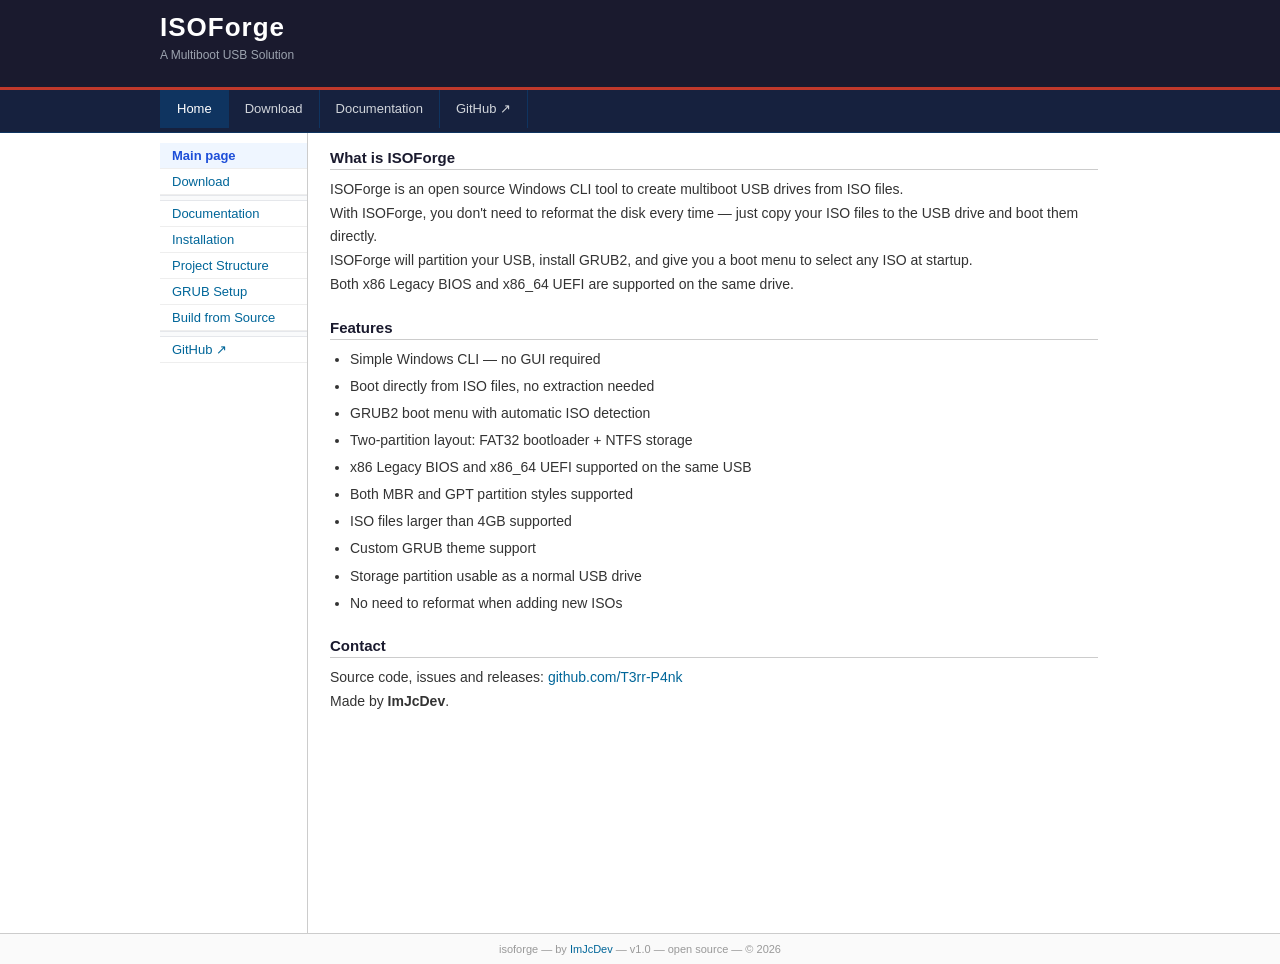
==== docs/index.html @ bc29c533 "Website" ====
<!doctype html>
<html lang="en">
  <head>
    <meta charset="UTF-8" />
    <meta name="viewport" content="width=device-width, initial-scale=1.0" />
    <title>ISOForge</title>
    <link rel="stylesheet" href="style.css" />
  </head>
  <body>
    <div id="banner">
      <div id="banner-inner">
        <div>
          <h1>ISOForge</h1>
          <p>A Multiboot USB Solution</p>
        </div>
      </div>
    </div>

    <div id="topnav">
      <ul>
        <li><a href="#" data-page="home" class="active">Home</a></li>
        <li><a href="#" data-page="download">Download</a></li>
        <li><a href="#" data-page="docs">Documentation</a></li>
        <li>
          <a href="https://github.com/T3rr8us-P4nk/ISOForge" target="_blank"
            >GitHub ↗</a
          >
        </li>
      </ul>
    </div>

    <div id="layout">
      <div id="sidebar">
        <a href="#" data-page="home" class="active">Main page</a>
        <a href="#" data-page="download">Download</a>
        <div class="sidebar-sep"></div>
        <a href="#" data-page="docs">Documentation</a>
        <a href="#" data-page="docs-install">Installation</a>
        <a href="#" data-page="docs-structure">Project Structure</a>
        <a href="#" data-page="docs-grub">GRUB Setup</a>
        <a href="#" data-page="docs-build">Build from Source</a>
        <div class="sidebar-sep"></div>
        <a href="https://github.com/T3rr8us-P4nk/ISOForge" target="_blank"
          >GitHub ↗</a
        >
      </div>

      <div id="content">
        <div class="page active" id="page-home">
          <h2>What is ISOForge</h2>
          <p>
            ISOForge is an open source Windows CLI tool to create multiboot USB
            drives from ISO files.<br />
            With ISOForge, you don't need to reformat the disk every time — just
            copy your ISO files to the USB drive and boot them directly.<br />
            ISOForge will partition your USB, install GRUB2, and give you a boot
            menu to select any ISO at startup.<br />
            Both x86 Legacy BIOS and x86_64 UEFI are supported on the same
            drive.
          </p>

          <h2>Features</h2>
          <ul>
            <li>Simple Windows CLI — no GUI required</li>
            <li>Boot directly from ISO files, no extraction needed</li>
            <li>GRUB2 boot menu with automatic ISO detection</li>
            <li>Two-partition layout: FAT32 bootloader + NTFS storage</li>
            <li>x86 Legacy BIOS and x86_64 UEFI supported on the same USB</li>
            <li>Both MBR and GPT partition styles supported</li>
            <li>ISO files larger than 4GB supported</li>
            <li>Custom GRUB theme support</li>
            <li>Storage partition usable as a normal USB drive</li>
            <li>No need to reformat when adding new ISOs</li>
          </ul>

          <h2>Contact</h2>
          <p>
            Source code, issues and releases:
            <a href="https://github.com/T3rr8us-P4nk/ISOForge" target="_blank"
              >github.com/T3rr-P4nk</a
            ><br />
            Made by <strong>ImJcDev</strong>.
          </p>
        </div>

        <div class="page" id="page-download">
          <h2>Download</h2>
          <p>
            Download the latest release of ISOForge below. Windows only. Run as
            Administrator.
          </p>

          <table
            style="
              border-collapse: collapse;
              font-size: 13px;
              margin-bottom: 14px;
            "
          >
            <tr>
              <th
                style="
                  background: #1a1a2e;
                  color: #fff;
                  padding: 6px 14px;
                  border: 1px solid #374151;
                  text-align: left;
                "
              >
                Version
              </th>
              <th
                style="
                  background: #1a1a2e;
                  color: #fff;
                  padding: 6px 14px;
                  border: 1px solid #374151;
                  text-align: left;
                "
              >
                Platform
              </th>
              <th
                style="
                  background: #1a1a2e;
                  color: #fff;
                  padding: 6px 14px;
                  border: 1px solid #374151;
                  text-align: left;
                "
              >
                Link
              </th>
            </tr>
            <tr>
              <td style="padding: 6px 14px; border: 1px solid #e5e7eb">v1.0</td>
              <td style="padding: 6px 14px; border: 1px solid #e5e7eb">
                Windows x64
              </td>
              <td style="padding: 6px 14px; border: 1px solid #e5e7eb">
                <a href="https://github.com/T3rr8us-P4nk/" target="_blank"
                  >GitHub Releases ↗</a
                >
              </td>
            </tr>
          </table>

          <div class="note">
            <strong>Note:</strong> Always run <code>ISOForge.exe</code> as
            Administrator. It writes directly to disk and requires elevated
            privileges.
          </div>

          <h2>Requirements</h2>
          <ul>
            <li>Windows 10 / 11 (x64)</li>
            <li>A USB drive (8GB or larger recommended)</li>
            <li>Administrator privileges</li>
          </ul>
        </div>

        <div class="page" id="page-docs">
          <h2>Documentation</h2>
          <ul>
            <li>
              <a href="#" data-page="docs-install">Installation</a> —
              step-by-step setup guide
            </li>
            <li>
              <a href="#" data-page="docs-structure">Project Structure</a> —
              folder structure and partition layout
            </li>
            <li>
              <a href="#" data-page="docs-grub">GRUB Setup</a> — how the
              bootloader works, grub.cfg reference, generate core.img, and
              bootx64.efi
            </li>
            <li>
              <a href="#" data-page="docs-build">Build from Source</a> — test
              and package the exe
            </li>
          </ul>

          <h2>Project Info</h2>
          <table style="border-collapse: collapse; font-size: 13px">
            <tr>
              <td
                style="padding: 4px 12px 4px 0; font-weight: bold; color: #555"
              >
                Tool
              </td>
              <td style="padding: 4px 0">ISOForge Bootloader</td>
            </tr>
            <tr>
              <td
                style="padding: 4px 12px 4px 0; font-weight: bold; color: #555"
              >
                Developer
              </td>
              <td style="padding: 4px 0">ImJcDev</td>
            </tr>
            <tr>
              <td
                style="padding: 4px 12px 4px 0; font-weight: bold; color: #555"
              >
                Version
              </td>
              <td style="padding: 4px 0">1.0</td>
            </tr>
            <tr>
              <td
                style="padding: 4px 12px 4px 0; font-weight: bold; color: #555"
              >
                Platform
              </td>
              <td style="padding: 4px 0">Windows (CLI)</td>
            </tr>
            <tr>
              <td
                style="padding: 4px 12px 4px 0; font-weight: bold; color: #555"
              >
                Bootloader
              </td>
              <td style="padding: 4px 0">GRUB2</td>
            </tr>
            <tr>
              <td
                style="padding: 4px 12px 4px 0; font-weight: bold; color: #555"
              >
                Source
              </td>
              <td style="padding: 4px 0">
                <a
                  href="https://github.com/T3rr8us-P4nk/ISOForge"
                  target="_blank"
                  >github.com/T3rr8us-P4nk</a
                >
              </td>
            </tr>
          </table>
        </div>

        <div class="page" id="page-docs-install">
          <h2>Installation</h2>
          <p>Follow these steps to set up ISOForge on your USB drive.</p>

          <ol class="steps">
            <li>
              <strong>Step 1</strong> — Open <code>ISOForge.exe</code> as
              Administrator.
            </li>
            <li>
              <strong>Step 2</strong> — Select option <code>1</code> and press
              Enter.
            </li>
            <li>
              <strong>Step 3</strong> — Enter the
              <strong>Disk number</strong> of your USB drive, then enter
              <code>Y</code> to confirm and continue.
            </li>
            <li>
              <strong>Step 4</strong> — Enter the
              <strong>drive letter</strong> assigned to the 1st partition of the
              USB — the partition labeled <strong>ISOFORGE</strong>.
            </li>
            <li>
              <strong>Step 5</strong> — Open the 2nd partition of the USB — the
              partition labeled <strong>STORAGE</strong>.
            </li>
            <li>
              <strong>Step 6</strong> — Create a folder for your ISO files (e.g.
              <code>ISOs\</code>) to keep things organized, then copy your ISO
              files into it.
            </li>
          </ol>

          <div class="note">
            <strong>Important:</strong> Do not edit or delete the
            <code>boot\</code> and <code>EFI\</code> folder on the ISOFORGE
            partition. It contains the GRUB2 bootloader files required to boot.
          </div>

          <h3>After Setup</h3>
          <p>
            Your USB is ready. Plug it into any computer, boot from USB, and
            ISOForge will show a GRUB2 menu listing all detected ISO files.
          </p>
        </div>

        <div class="page" id="page-docs-structure">
          <h2>Project Structure</h2>

          <pre class="tree">
ISOForge Bootloader/
  ├── main.py
  ├── dd.exe
  ├── EFI/
  │    └── BOOT/
  │         └── bootx64.efi
  └── boot/
       └── grub/
            ├── grub.cfg
            ├── themes/
            │    └── isoforge/
            │         ├── theme.txt
            │         └── background.png
            ├── i386-pc/
            └── x86_64-efi/</pre
          >
          <h3>How Project Works</h3>
          <pre>
1. Detects connected Drivers
2. User selects which USB driver to use
3. Partitions USB into two partitions:
   - Partition 1: FAT32 (ISOFORGE) - bootloader files
   - Partition 2: NTFS (STORAGE) - ISO files, and user personal files
4. Copies boot/ and EFI/ folder to Partition 1
5. Writes boot.img to USB MBR
6. Writes core.img after MBR
7. USB is ready - User create "ISOs/" folder and copies ISO files to Partition 2</pre
          >

          <p>
            After setup, your USB drive will have two partitions with the
            following layout:
          </p>

          <pre class="tree">
USB Partition 1 (FAT32 — ISOFORGE)/
  ├── EFI/
  │    └── BOOT/
  │         └── bootx64.efi
  └── boot/
       └── grub/
            ├── grub.cfg
            ├── themes/
            │    └── isoforge/
            │         ├── theme.txt
            │         └── background.png
            ├── i386-pc/
            └── x86_64-efi/

USB Partition 2 (NTFS — STORAGE)/
  └── ISOs/
       └── (put your ISO files here)</pre
          >

          <h3>Partition 1 — ISOFORGE (FAT32)</h3>
          <p>
            Contains all GRUB2 bootloader files, the EFI binary for UEFI boot,
            and the theme.
            <strong>Do not modify or delete anything here.</strong>
          </p>

          <h3>Partition 2 — STORAGE (NTFS)</h3>
          <p>
            This is where you store your ISO files. It works as a normal USB
            partition — you can also store personal files here alongside your
            ISOs.
          </p>

          <h3>Python Libraries Used</h3>
          <table
            style="
              border-collapse: collapse;
              font-size: 13px;
              width: 100%;
              margin-bottom: 12px;
            "
          >
            <tr>
              <th
                style="
                  background: #1a1a2e;
                  color: #fff;
                  padding: 5px 10px;
                  border: 1px solid #374151;
                  text-align: left;
                "
              >
                Library
              </th>
              <th
                style="
                  background: #1a1a2e;
                  color: #fff;
                  padding: 5px 10px;
                  border: 1px solid #374151;
                  text-align: left;
                "
              >
                Purpose
              </th>
              <th
                style="
                  background: #1a1a2e;
                  color: #fff;
                  padding: 5px 10px;
                  border: 1px solid #374151;
                  text-align: left;
                "
              >
                Docs
              </th>
            </tr>
            <tr>
              <td style="padding: 5px 10px; border: 1px solid #e5e7eb">
                psutil
              </td>
              <td style="padding: 5px 10px; border: 1px solid #e5e7eb">
                USB drive detection
              </td>
              <td style="padding: 5px 10px; border: 1px solid #e5e7eb">
                <a href="https://psutil.readthedocs.io/stable/" target="_blank"
                  >docs ↗</a
                >
              </td>
            </tr>
            <tr style="background: #f9fafb">
              <td style="padding: 5px 10px; border: 1px solid #e5e7eb">
                subprocess
              </td>
              <td style="padding: 5px 10px; border: 1px solid #e5e7eb">
                Run system commands
              </td>
              <td style="padding: 5px 10px; border: 1px solid #e5e7eb">
                <a
                  href="https://docs.python.org/3/library/subprocess.html"
                  target="_blank"
                  >docs ↗</a
                >
              </td>
            </tr>
            <tr>
              <td style="padding: 5px 10px; border: 1px solid #e5e7eb">
                shutil
              </td>
              <td style="padding: 5px 10px; border: 1px solid #e5e7eb">
                Copy files and folders
              </td>
              <td style="padding: 5px 10px; border: 1px solid #e5e7eb">
                <a
                  href="https://docs.python.org/3/library/shutil.html"
                  target="_blank"
                  >docs ↗</a
                >
              </td>
            </tr>
            <tr style="background: #f9fafb">
              <td style="padding: 5px 10px; border: 1px solid #e5e7eb">
                pathlib
              </td>
              <td style="padding: 5px 10px; border: 1px solid #e5e7eb">
                File path handling
              </td>
              <td style="padding: 5px 10px; border: 1px solid #e5e7eb">
                <a
                  href="https://docs.python.org/3/library/pathlib.html"
                  target="_blank"
                  >docs ↗</a
                >
              </td>
            </tr>
            <tr>
              <td style="padding: 5px 10px; border: 1px solid #e5e7eb">os</td>
              <td style="padding: 5px 10px; border: 1px solid #e5e7eb">
                System operations
              </td>
              <td style="padding: 5px 10px; border: 1px solid #e5e7eb">
                <a
                  href="https://docs.python.org/3/library/os.html"
                  target="_blank"
                  >docs ↗</a
                >
              </td>
            </tr>
            <tr style="background: #f9fafb">
              <td style="padding: 5px 10px; border: 1px solid #e5e7eb">
                ctypes
              </td>
              <td style="padding: 5px 10px; border: 1px solid #e5e7eb">
                Windows API — write MBR/core.img to disk
              </td>
              <td style="padding: 5px 10px; border: 1px solid #e5e7eb">
                <a
                  href="https://docs.python.org/3/library/ctypes.html"
                  target="_blank"
                  >docs ↗</a
                >
              </td>
            </tr>
          </table>

          <h3>External Tools</h3>
          <ul>
            <li>
              <a
                href="https://learn.microsoft.com/en-us/windows-server/administration/windows-commands/diskpart"
                target="_blank"
                >Diskpart</a
              >
              — Windows built-in disk partitioning tool
            </li>
            <li>
              GRUB2 for Windows —
              <a href="https://ftp.gnu.org/gnu/grub/" target="_blank"
                >grub-2.14-for-windows.zip</a
              >
            </li>
          </ul>
        </div>

        <div class="page" id="page-docs-grub">
          <h2>GRUB2 Setup</h2>
          <p>
            ISOForge uses GRUB2 as its bootloader. The configuration is stored
            in <code>boot/grub/grub.cfg</code> on the ISOFORGE partition.
          </p>

          <h3>How GRUB Finds the USB</h3>
          <p>
            A small config called <code>grub_early.cfg</code> is embedded
            directly into <code>core.img</code> and <code>bootx64.efi</code> at
            build time. It tells GRUB to search for the partition labeled
            <strong>ISOFORGE</strong> on any computer, so the USB works
            regardless of which disk number it gets assigned.
          </p>

          <pre>
search --no-floppy --label --set=root ISOFORGE
set prefix=($root)/boot/grub
configfile ($root)/boot/grub/grub.cfg</pre
          >

          <h3>WSL Requirements (one time)</h3>
          <pre>
sudo apt install grub-pc-bin grub-efi-amd64-bin xorriso mtools qemu-system-x86 -y</pre
          >

          <h3>Generate core.img (BIOS)</h3>

          <p><strong>Step 1</strong> — Create <code>grub_early.cfg</code></p>
          <pre>
cat > ~/grub_early.cfg << 'EOF'
search --no-floppy --label --set=root ISOFORGE
set prefix=($root)/boot/grub
configfile ($root)/boot/grub/grub.cfg
EOF</pre
          >

          <p><strong>Step 2</strong> — Generate <code>core.img</code></p>
          <pre>
grub-mkimage -o ~/core.img -O i386-pc -p "/boot/grub" -c ~/grub_early.cfg \
  biosdisk part_msdos part_gpt fat ext2 ntfs iso9660 \
  search search_fs_file search_fs_uuid search_label \
  configfile normal linux linux16 loopback echo ls \
  reboot halt sleep test regexp \
  all_video gfxterm gfxmenu gfxterm_background video video_fb png jpeg</pre
          >

          <p><strong>Step 3</strong> — Copy to project folder</p>
          <pre>
cp ~/core.img /mnt/c/Projects/Python/ISOForge\ Bootloader/boot/grub/i386-pc/</pre
          >

          <h3>Generate bootx64.efi (UEFI)</h3>
          <pre>
grub-mkimage -o ~/bootx64.efi -O x86_64-efi -p "/boot/grub" -c ~/grub_early.cfg \
  part_msdos part_gpt fat ext2 ntfs iso9660 \
  search search_fs_file search_fs_uuid search_label \
  configfile normal linux linux16 loopback echo ls \
  reboot halt sleep test regexp \
  all_video gfxterm gfxmenu gfxterm_background video video_fb png jpeg

cp ~/bootx64.efi /mnt/c/Projects/Python/ISOForge\ Bootloader/EFI/boot/</pre
          >

          <h3>GRUB References</h3>
          <ul>
            <li>
              <a
                href="https://www.gnu.org/software/grub/manual/grub/grub.html"
                target="_blank"
                >GRUB Official Manual</a
              >
            </li>
            <li>
              <a href="https://wiki.archlinux.org/title/GRUB" target="_blank"
                >Arch Wiki — GRUB</a
              >
            </li>
          </ul>
        </div>

        <div class="page" id="page-docs-build">
          <h2>Build from Source</h2>
          <p>
            These steps are for developers who want to regenerate the bootloader
            binaries or package the exe themselves. Requires WSL (Windows
            Subsystem for Linux).
          </p>

          <h3>Test with QEMU</h3>
          <pre>
# Copy boot folder to WSL
cp -r /mnt/c/Projects/Python/ISOForge\ Bootloader/boot ~/isoforge/

# Generate ISO
sudo grub-mkrescue -o ~/isoforge.iso ~/isoforge/

# Copy ISO back to Windows
cp ~/isoforge.iso /mnt/c/Projects/Python/ISOForge\ Bootloader/

# Run in QEMU
qemu-system-x86_64 -cdrom /mnt/c/Projects/Python/ISOForge\ Bootloader/isoforge.iso -boot d -m 512</pre
          >

          <h3>Package as .exe (PyInstaller)</h3>

          <p><strong>Step 1</strong> — Install PyInstaller</p>
          <pre>py -m pip install pyinstaller</pre>

          <p><strong>Step 2</strong> — Build</p>
          <pre>
py -m PyInstaller --onedir --add-data "boot;boot" --add-data "EFI;EFI" --name "ISOForge" main.py</pre
          >
          <div class="note">
            <strong>Note:</strong> The <code>.exe</code> will be in
            <code>dist/ISOForge/</code>. Manually copy the
            <code>boot/</code> and <code>EFI/</code> folders into that directory
            alongside the executable.
          </div>
        </div>
      </div>
    </div>

    <div id="footer">
      isoforge &mdash; by
      <a href="https://github.com/ImJcDev" target="_blank">ImJcDev</a> &mdash;
      v1.0 &mdash; open source &mdash; &copy; 2026
    </div>

    <script>
      function navigate(id) {
        document.querySelectorAll(".page").forEach(function (p) {
          p.classList.remove("active");
        });
        var target = document.getElementById("page-" + id);
        if (target) target.classList.add("active");

        document
          .querySelectorAll("#sidebar a, #topnav a")
          .forEach(function (a) {
            a.classList.remove("active");
          });
        document
          .querySelectorAll('[data-page="' + id + '"]')
          .forEach(function (a) {
            if (a.tagName === "A") a.classList.add("active");
          });
        window.scrollTo(0, 0);
      }

      document.addEventListener("click", function (e) {
        var el = e.target;
        while (el && el !== document) {
          var pg = el.getAttribute && el.getAttribute("data-page");
          if (pg) {
            e.preventDefault();
            navigate(pg);
            return;
          }
          el = el.parentNode;
        }
      });
    </script>
  </body>
</html>
---- docs/style.css ----
* {
  margin: 0;
  padding: 0;
  box-sizing: border-box;
}

body {
  font-family: Arial, Helvetica, sans-serif;
  font-size: 14px;
  color: #333;
  background: #fff;
}

a {
  color: #069;
  text-decoration: none;
}
a:hover {
  color: #c00;
  text-decoration: underline;
}

#banner {
  background: #1a1a2e;
  border-bottom: 3px solid #c0392b;
  padding: 12px 20px;
}
#banner-inner {
  max-width: 960px;
  margin: 0 auto;
  display: flex;
  align-items: center;
  gap: 14px;
}
#banner h1 {
  color: #fff;
  font-size: 26px;
  letter-spacing: 1px;
}
#banner p {
  color: #9ca3af;
  font-size: 12px;
  margin-top: 2px;
}

#topnav {
  background: #16213e;
  border-bottom: 1px solid #0f3460;
}
#topnav ul {
  max-width: 960px;
  margin: 0 auto;
  list-style: none;
  display: flex;
  flex-wrap: wrap;
}
#topnav ul li a {
  display: block;
  color: #d1d5db;
  font-size: 13px;
  padding: 8px 16px;
  text-decoration: none;
  border-right: 1px solid #0f3460;
}
#topnav ul li:first-child a {
  border-left: 1px solid #0f3460;
}
#topnav ul li a:hover,
#topnav ul li a.active {
  background: #0f3460;
  color: #fff;
  text-decoration: none;
}

#layout {
  max-width: 960px;
  margin: 0 auto;
  display: flex;
  align-items: flex-start;
}

#sidebar {
  width: 148px;
  min-width: 148px;
  border-right: 1px solid #ccc;
  padding-top: 10px;
  min-height: calc(100vh - 100px);
  flex-shrink: 0;
}
#sidebar a {
  display: block;
  padding: 5px 12px;
  font-size: 13px;
  color: #069;
  text-decoration: none;
  border-bottom: 1px solid #eee;
}
#sidebar a:hover {
  background: #f0f6ff;
  color: #c00;
}
#sidebar a.active {
  background: #eff6ff;
  font-weight: bold;
  color: #1d4ed8;
}
.sidebar-sep {
  height: 6px;
  background: #f9fafb;
  border-top: 1px solid #e5e7eb;
  border-bottom: 1px solid #e5e7eb;
}

#content {
  flex: 1;
  padding: 16px 22px 60px;
  min-width: 0;
}

.page {
  display: none;
}
.page.active {
  display: block;
}

h2 {
  font-size: 15px;
  color: #1a1a2e;
  border-bottom: 1px solid #ccc;
  padding-bottom: 3px;
  margin: 22px 0 8px;
}
h2:first-child {
  margin-top: 0;
}

h3 {
  font-size: 13px;
  font-weight: bold;
  margin: 16px 0 6px;
  color: #111;
}

p {
  line-height: 1.7;
  margin: 0 0 10px;
}

ul,
ol {
  margin: 5px 0 12px 20px;
  padding: 0;
}
ul li,
ol li {
  margin-bottom: 4px;
  line-height: 1.65;
}

pre {
  background: #1e1e1e;
  color: #d4d4d4;
  font-family: "Courier New", Courier, monospace;
  font-size: 12px;
  padding: 12px 14px;
  border-left: 3px solid #c0392b;
  overflow-x: auto;
  line-height: 1.7;
  margin: 8px 0 14px;
}
code {
  font-family: "Courier New", monospace;
  font-size: 12px;
  background: #f3f4f6;
  border: 1px solid #d1d5db;
  padding: 0 4px;
  color: #b91c1c;
}

.note {
  border: 1px solid #fde68a;
  background: #fffbeb;
  padding: 8px 12px;
  margin: 10px 0;
  font-size: 13px;
  line-height: 1.6;
}
.note strong {
  color: #92400e;
}

pre.tree {
  border-left-color: #2563eb;
  color: #86efac;
}

ol.steps {
  margin: 6px 0 12px 20px;
}
ol.steps li {
  margin-bottom: 8px;
  line-height: 1.65;
  padding-left: 4px;
}

#footer {
  border-top: 1px solid #ccc;
  background: #fafafa;
  padding: 9px 20px;
  font-size: 11px;
  color: #999;
  text-align: center;
}

@media (max-width: 640px) {
  #sidebar {
    display: none;
  }
  #content {
    padding: 14px 16px 40px;
  }
  #topnav ul li a {
    padding: 8px 10px;
    font-size: 12px;
  }
}
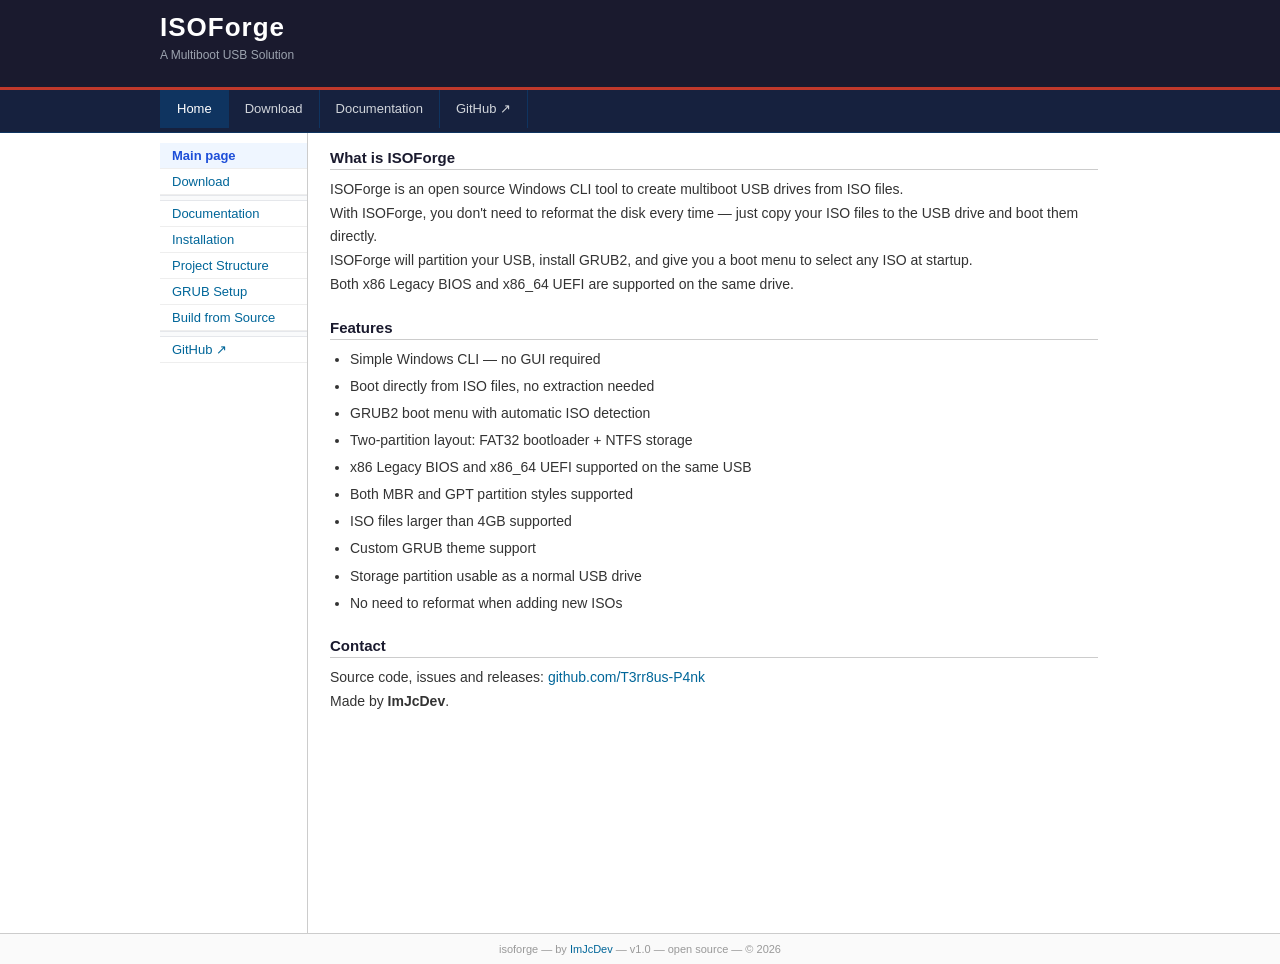
==== commit f4d7315c: "Update index.html" ====
--- a/docs/index.html
+++ b/docs/index.html
@@ -77,7 +77,7 @@
           <p>
             Source code, issues and releases:
             <a href="https://github.com/T3rr8us-P4nk/ISOForge" target="_blank"
-              >github.com/T3rr-P4nk</a
+              >github.com/T3rr8us-P4nk</a
             ><br />
             Made by <strong>ImJcDev</strong>.
           </p>
@@ -138,7 +138,7 @@
                 Windows x64
               </td>
               <td style="padding: 6px 14px; border: 1px solid #e5e7eb">
-                <a href="https://github.com/T3rr8us-P4nk/" target="_blank"
+                <a href="https://github.com/T3rr8us-P4nk/ISOForge/blob/master/ISOForge.zip" target="_blank"
                   >GitHub Releases ↗</a
                 >
               </td>
